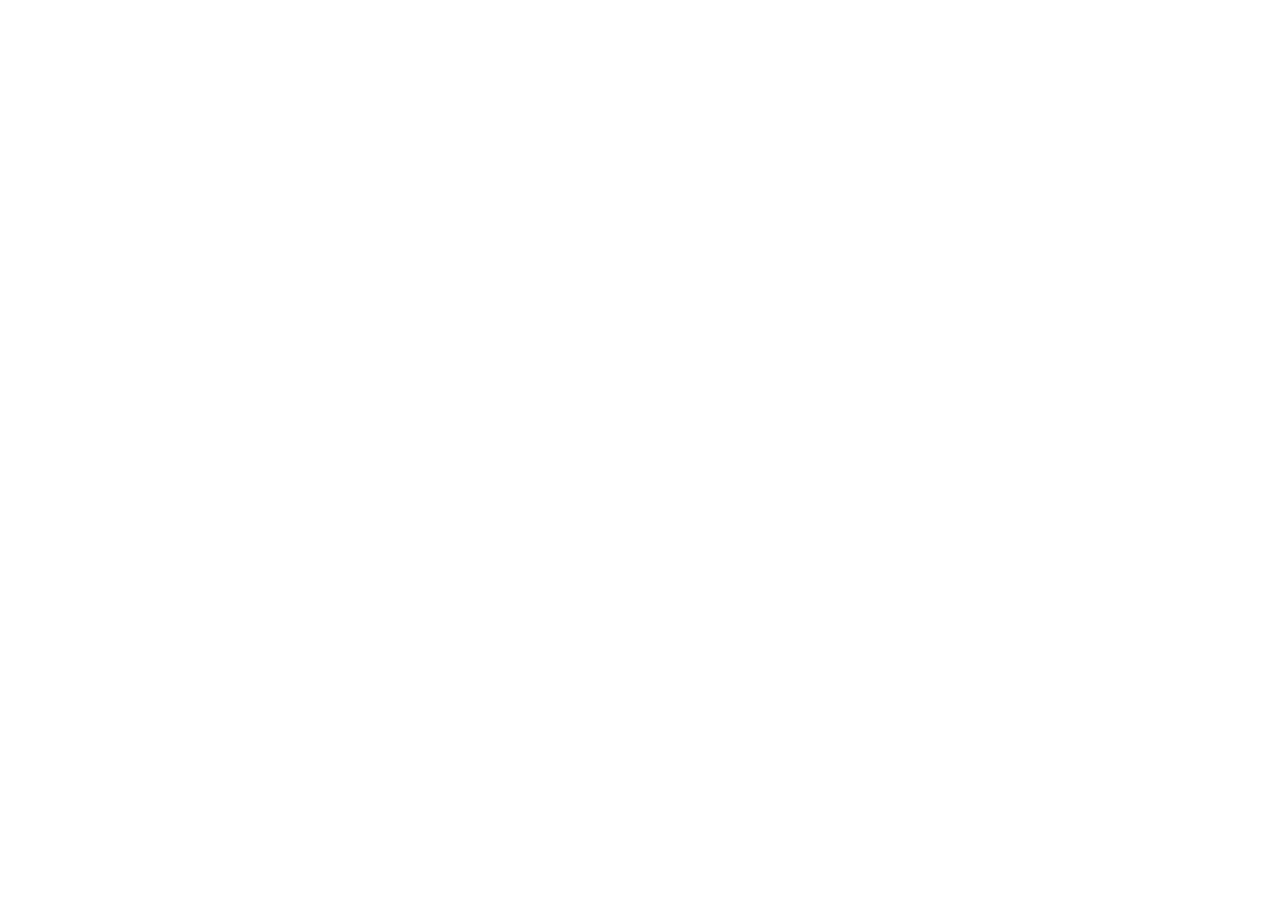
==== admin/index.html @ d80bb5b5 "Add Decap CMS for Emmy to edit page text at /admin Six page text fields (home kicker/subtitle/CTAs, " ====
<!doctype html>
<html lang="en">
<head>
  <meta charset="utf-8" />
  <meta name="viewport" content="width=device-width, initial-scale=1.0" />
  <title>emmy CMS</title>
</head>
<body>
  <script src="https://unpkg.com/decap-cms@^3.0.0/dist/decap-cms.js"></script>
</body>
</html>
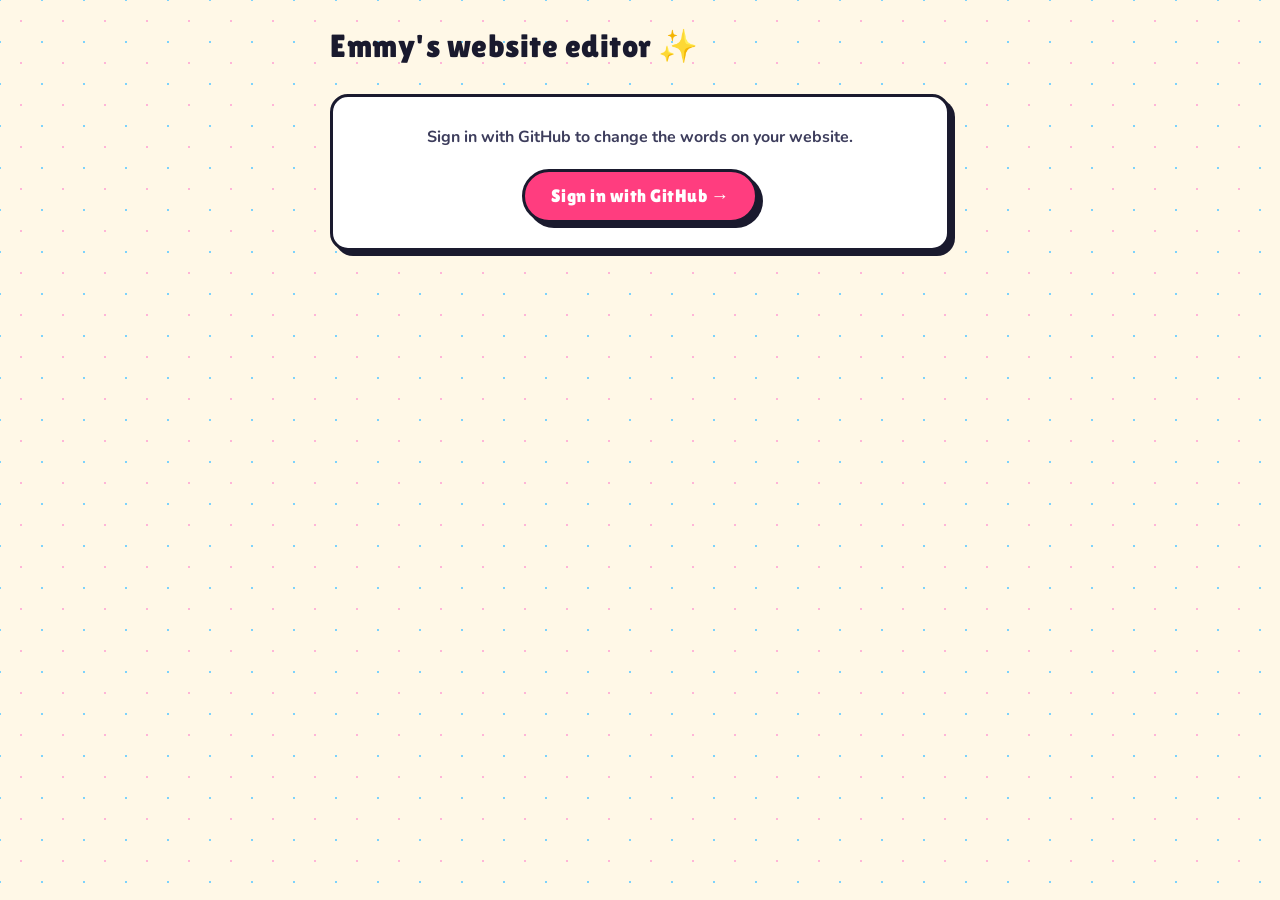
==== commit 24b16f4a: "Replace Decap with a custom phone-friendly editor at /admin Decap's dashboard is unusable on a phone" ====
--- a/admin/index.html
+++ b/admin/index.html
@@ -1,11 +1,279 @@
 <!doctype html>
 <html lang="en">
 <head>
-  <meta charset="utf-8" />
-  <meta name="viewport" content="width=device-width, initial-scale=1.0" />
-  <title>emmy CMS</title>
+<meta charset="utf-8" />
+<meta name="viewport" content="width=device-width, initial-scale=1, viewport-fit=cover" />
+<title>Edit my website ✨</title>
+<link rel="preconnect" href="https://fonts.googleapis.com">
+<link rel="preconnect" href="https://fonts.gstatic.com" crossorigin>
+<link rel="stylesheet" href="https://fonts.googleapis.com/css2?family=Lilita+One&family=Nunito:wght@400;600;700;800&display=swap">
+<style>
+  :root{
+    --ink:#1a1a2e; --ink-soft:#3d3d5c; --paper:#FFF8E7;
+    --pink:#FF3D7F; --pink-soft:#FFB5D8; --yellow:#FFD23F; --yellow-soft:#FFF1A5;
+    --mint:#B4E4B4; --sky:#7DD3FC; --lav:#C084FC; --lav-soft:#E7C6FF;
+    --radius:18px; --pop:5px 5px 0 var(--ink);
+  }
+  *{box-sizing:border-box}
+  html,body{margin:0;padding:0}
+  body{
+    font-family:'Nunito',system-ui,sans-serif; color:var(--ink);
+    background:var(--paper);
+    background-image:radial-gradient(var(--pink-soft) 1.5px, transparent 1.5px),
+                     radial-gradient(var(--sky) 1.5px, transparent 1.5px);
+    background-size:42px 42px; background-position:0 0,21px 21px;
+    min-height:100vh; padding:max(16px,env(safe-area-inset-top)) 16px 48px;
+    -webkit-text-size-adjust:100%;
+  }
+  .wrap{max-width:620px; margin:0 auto}
+  h1{font-family:'Lilita One',cursive; font-weight:400; font-size:2rem; line-height:1.05;
+     margin:.4em 0 .1em; letter-spacing:.5px}
+  .sub{color:var(--ink-soft); font-weight:700; margin:0 0 1.4rem}
+  .hidden{display:none !important}
+
+  /* ---- sign-in card ---- */
+  .signin{background:#fff; border:3px solid var(--ink); border-radius:var(--radius);
+          box-shadow:var(--pop); padding:1.6rem; text-align:center; margin-top:2rem}
+  .signin p{color:var(--ink-soft); font-weight:700; margin:.2rem 0 1.3rem}
+
+  /* ---- buttons ---- */
+  .btn{font-family:'Lilita One',cursive; font-weight:400; font-size:1.15rem; letter-spacing:.5px;
+       border:3px solid var(--ink); border-radius:999px; padding:.7em 1.4em; cursor:pointer;
+       box-shadow:var(--pop); background:var(--yellow); color:var(--ink); display:inline-block;
+       text-decoration:none; transition:transform .08s, box-shadow .08s; -webkit-tap-highlight-color:transparent}
+  .btn:active{transform:translate(3px,3px); box-shadow:2px 2px 0 var(--ink)}
+  .btn-pink{background:var(--pink); color:#fff}
+  .btn[disabled]{opacity:.55; cursor:default; transform:none; box-shadow:var(--pop)}
+
+  /* ---- fields ---- */
+  .field{background:#fff; border:3px solid var(--ink); border-radius:var(--radius);
+         box-shadow:var(--pop); padding:1rem 1.1rem 1.15rem; margin-bottom:1.1rem}
+  .field label{display:block; font-family:'Lilita One',cursive; font-weight:400;
+               font-size:1.15rem; letter-spacing:.4px; margin-bottom:.15rem}
+  .field .help{color:var(--ink-soft); font-weight:700; font-size:.92rem; margin:0 0 .7rem}
+  .field input, .field textarea{
+    width:100%; font-family:'Nunito',sans-serif; font-size:1.1rem; font-weight:700; color:var(--ink);
+    border:2.5px solid var(--ink); border-radius:12px; padding:.65em .7em; background:var(--paper);
+    resize:vertical}
+  .field input:focus, .field textarea:focus{outline:none; border-color:var(--pink);
+    box-shadow:0 0 0 3px var(--pink-soft)}
+  .field textarea{min-height:5.5em; line-height:1.4}
+
+  /* ---- sticky save bar ---- */
+  .bar{position:sticky; bottom:0; margin:1.4rem -16px -48px; padding:14px 16px calc(14px + env(safe-area-inset-bottom));
+       background:rgba(255,248,231,0.92); backdrop-filter:blur(6px);
+       border-top:3px solid var(--ink); display:flex; align-items:center; gap:12px}
+  .bar .btn{flex:1; text-align:center}
+  .topbar{display:flex; justify-content:space-between; align-items:center; gap:10px}
+  .signout{font-weight:800; color:var(--ink-soft); background:none; border:none; cursor:pointer;
+           text-decoration:underline; font-size:.95rem}
+
+  /* ---- status toast ---- */
+  .status{margin:0 0 1rem; padding:.8rem 1rem; border-radius:14px; font-weight:800;
+          border:3px solid var(--ink); box-shadow:var(--pop)}
+  .status.ok{background:var(--mint)}
+  .status.err{background:var(--pink-soft)}
+
+  .loading{text-align:center; color:var(--ink-soft); font-weight:800; padding:3rem 0; font-size:1.1rem}
+</style>
 </head>
 <body>
-  <script src="https://unpkg.com/decap-cms@^3.0.0/dist/decap-cms.js"></script>
+<div class="wrap">
+
+  <!-- SIGN IN -->
+  <section id="view-signin" class="hidden">
+    <h1>Emmy's website editor ✨</h1>
+    <div class="signin">
+      <p>Sign in with GitHub to change the words on your website.</p>
+      <a class="btn btn-pink" href="/api/auth">Sign in with GitHub →</a>
+    </div>
+  </section>
+
+  <!-- LOADING -->
+  <section id="view-loading">
+    <div class="loading">Loading your website… ⏳</div>
+  </section>
+
+  <!-- EDITOR -->
+  <section id="view-editor" class="hidden">
+    <div class="topbar">
+      <div>
+        <h1>Edit my website ✨</h1>
+        <p class="sub">Change the words, then tap <b>Save</b>.</p>
+      </div>
+    </div>
+    <div id="status" class="status hidden"></div>
+    <form id="form" autocomplete="off"></form>
+    <div class="bar">
+      <button type="button" class="signout" id="signout">sign out</button>
+      <button type="button" class="btn btn-pink" id="save">Save my changes 💾</button>
+    </div>
+  </section>
+
+</div>
+
+<script>
+(function(){
+  "use strict";
+
+  var REPO   = "andyfreed/emmyfreed";
+  var BRANCH = "main";
+  var PATH   = "content/site.json";
+  var TOKEN_KEY = "emmy-gh-token";
+
+  // The words Emmy can edit. "path" matches the keys in content/site.json.
+  var FIELDS = [
+    { path:"home.kicker",     label:"Welcome line",      help:"The tiny line at the very top of the home screen.", multiline:false },
+    { path:"home.subtitle",   label:"Hello paragraph",   help:"The friendly hello under your name.",               multiline:true  },
+    { path:"home.ctaPrimary", label:"Big button",        help:"The main button on the home screen.",               multiline:false },
+    { path:"home.ctaGhost",   label:"Other button",      help:"The second button on the home screen.",             multiline:false },
+    { path:"about.heading",   label:"About Me title",    help:"The heading of your About Me section.",             multiline:false },
+    { path:"footer.year",     label:"Bottom line",       help:"The little line at the very bottom of the page.",    multiline:false }
+  ];
+
+  var token = null, sha = null, content = null;
+  var $ = function(id){ return document.getElementById(id); };
+
+  function show(view){
+    ["signin","loading","editor"].forEach(function(v){
+      $("view-"+v).classList.toggle("hidden", v !== view);
+    });
+  }
+
+  function status(msg, ok){
+    var el = $("status");
+    el.textContent = msg;
+    el.className = "status " + (ok ? "ok" : "err");
+  }
+  function clearStatus(){ $("status").className = "status hidden"; }
+
+  // get/set a value by dotted path, e.g. "home.kicker"
+  function getPath(obj, path){
+    return path.split(".").reduce(function(o,k){ return o==null ? o : o[k]; }, obj);
+  }
+  function setPath(obj, path, val){
+    var ks = path.split("."), o = obj;
+    for(var i=0;i<ks.length-1;i++){ if(o[ks[i]]==null) o[ks[i]]={}; o=o[ks[i]]; }
+    o[ks[ks.length-1]] = val;
+  }
+
+  // UTF-8 safe base64 (the text has emoji like ⬇ and →)
+  function utf8ToB64(str){
+    var bytes = new TextEncoder().encode(str), bin = "";
+    bytes.forEach(function(b){ bin += String.fromCharCode(b); });
+    return btoa(bin);
+  }
+  function b64ToUtf8(b64){
+    var bin = atob(b64.replace(/\s/g,""));
+    var bytes = Uint8Array.from(bin, function(c){ return c.charCodeAt(0); });
+    return new TextDecoder().decode(bytes);
+  }
+
+  function gh(path, opts){
+    opts = opts || {};
+    opts.headers = Object.assign({
+      "Authorization": "token " + token,
+      "Accept": "application/vnd.github+json"
+    }, opts.headers || {});
+    return fetch("https://api.github.com" + path, opts);
+  }
+
+  function fieldId(f){ return "f_" + f.path.replace(/\./g,"_"); }
+
+  function buildForm(){
+    var html = FIELDS.map(function(f){
+      var id = fieldId(f);
+      var input = f.multiline
+        ? '<textarea id="'+id+'"></textarea>'
+        : '<input id="'+id+'" type="text" />';
+      return '<div class="field"><label for="'+id+'">'+f.label+'</label>'+
+             '<p class="help">'+f.help+'</p>'+input+'</div>';
+    }).join("");
+    $("form").innerHTML = html;
+  }
+
+  function fillForm(){
+    FIELDS.forEach(function(f){
+      var v = getPath(content, f.path);
+      $(fieldId(f)).value = (v == null ? "" : String(v));
+    });
+  }
+
+  function readForm(){
+    FIELDS.forEach(function(f){
+      setPath(content, f.path, $(fieldId(f)).value);
+    });
+  }
+
+  function signOut(){
+    try{ localStorage.removeItem(TOKEN_KEY); }catch(e){}
+    token = null;
+    show("signin");
+  }
+
+  async function load(){
+    show("loading");
+    try{
+      var res = await gh("/repos/"+REPO+"/contents/"+PATH+"?ref="+BRANCH+"&_="+Date.now());
+      if(res.status === 401){ signOut(); return; }
+      if(!res.ok){ throw new Error("GitHub said "+res.status); }
+      var data = await res.json();
+      sha = data.sha;
+      content = JSON.parse(b64ToUtf8(data.content));
+      buildForm();
+      fillForm();
+      clearStatus();
+      show("editor");
+    }catch(err){
+      buildForm();
+      show("editor");
+      status("Couldn't load the website text. ("+err.message+") Try refreshing.", false);
+    }
+  }
+
+  async function save(){
+    var btn = $("save");
+    readForm();
+    btn.disabled = true;
+    btn.textContent = "Saving…";
+    clearStatus();
+    try{
+      var body = {
+        message: "Emmy edited the website",
+        content: utf8ToB64(JSON.stringify(content, null, 2) + "\n"),
+        sha: sha,
+        branch: BRANCH
+      };
+      var res = await gh("/repos/"+REPO+"/contents/"+PATH, {
+        method: "PUT",
+        headers: { "Content-Type": "application/json" },
+        body: JSON.stringify(body)
+      });
+      if(res.status === 401){ signOut(); return; }
+      if(res.status === 409){
+        status("Someone else just changed the page. Refresh and try again.", false);
+        return;
+      }
+      if(!res.ok){ throw new Error("GitHub said "+res.status); }
+      var out = await res.json();
+      sha = out.content.sha; // keep the new version id so you can save again
+      status("Saved! 🎉 Your website will update in about a minute.", true);
+    }catch(err){
+      status("Hmm, saving didn't work ("+err.message+"). Try again.", false);
+    }finally{
+      btn.disabled = false;
+      btn.textContent = "Save my changes 💾";
+    }
+  }
+
+  // ---- start up ----
+  try{ token = localStorage.getItem(TOKEN_KEY); }catch(e){}
+
+  $("save").addEventListener("click", save);
+  $("signout").addEventListener("click", signOut);
+
+  if(token){ load(); } else { show("signin"); }
+})();
+</script>
 </body>
 </html>
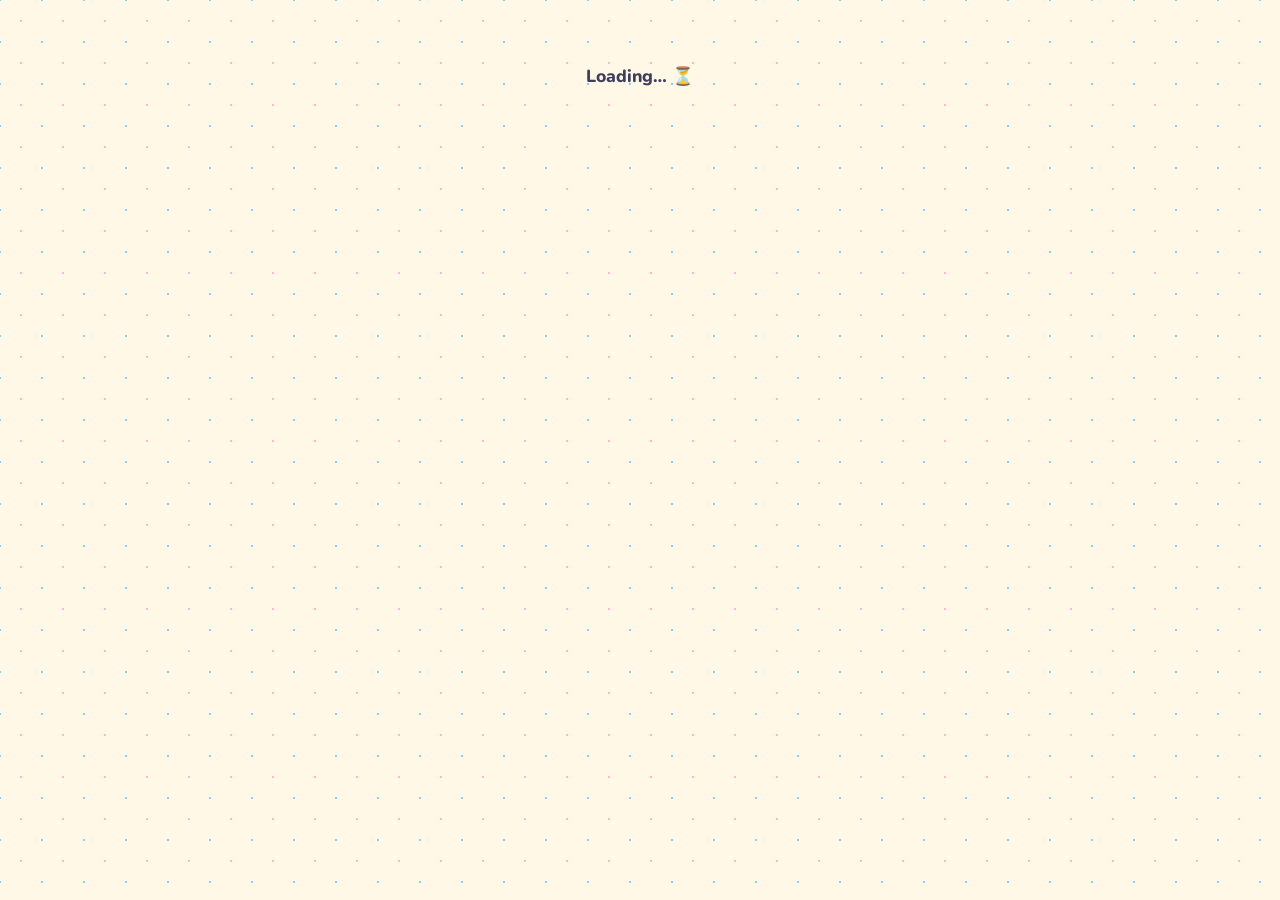
==== commit 831a5956: "Move /admin editing to Supabase, retire GitHub OAuth The editor now logs in with the same slime-game" ====
--- a/admin/index.html
+++ b/admin/index.html
@@ -31,77 +31,90 @@
   .sub{color:var(--ink-soft); font-weight:700; margin:0 0 1.4rem}
   .hidden{display:none !important}
 
-  /* ---- sign-in card ---- */
-  .signin{background:#fff; border:3px solid var(--ink); border-radius:var(--radius);
-          box-shadow:var(--pop); padding:1.6rem; text-align:center; margin-top:2rem}
-  .signin p{color:var(--ink-soft); font-weight:700; margin:.2rem 0 1.3rem}
-
-  /* ---- buttons ---- */
+  .card{background:#fff; border:3px solid var(--ink); border-radius:var(--radius);
+        box-shadow:var(--pop); padding:1.6rem; text-align:center; margin-top:2rem}
+  .card p{color:var(--ink-soft); font-weight:700; margin:.2rem 0 1.3rem}
+
   .btn{font-family:'Lilita One',cursive; font-weight:400; font-size:1.15rem; letter-spacing:.5px;
        border:3px solid var(--ink); border-radius:999px; padding:.7em 1.4em; cursor:pointer;
        box-shadow:var(--pop); background:var(--yellow); color:var(--ink); display:inline-block;
        text-decoration:none; transition:transform .08s, box-shadow .08s; -webkit-tap-highlight-color:transparent}
   .btn:active{transform:translate(3px,3px); box-shadow:2px 2px 0 var(--ink)}
   .btn-pink{background:var(--pink); color:#fff}
-  .btn[disabled]{opacity:.55; cursor:default; transform:none; box-shadow:var(--pop)}
-
-  /* ---- fields ---- */
+  .btn[disabled]{opacity:.55; cursor:default}
+
+  /* login form */
+  .login-form{display:flex; flex-direction:column; gap:14px; text-align:left; margin-top:.5rem}
+  .login-form label{font-family:'Lilita One',cursive; font-size:1.05rem; letter-spacing:.3px;
+                    display:flex; flex-direction:column; gap:6px}
+  .login-form input{font-family:'Nunito',sans-serif; font-size:1.1rem; font-weight:700; color:var(--ink);
+                    border:2.5px solid var(--ink); border-radius:12px; padding:.65em .7em; background:var(--paper)}
+  .login-form input:focus{outline:none; border-color:var(--pink); box-shadow:0 0 0 3px var(--pink-soft)}
+  #login-code{letter-spacing:8px; text-align:center; font-size:1.4rem}
+
+  /* editor fields */
   .field{background:#fff; border:3px solid var(--ink); border-radius:var(--radius);
          box-shadow:var(--pop); padding:1rem 1.1rem 1.15rem; margin-bottom:1.1rem}
-  .field label{display:block; font-family:'Lilita One',cursive; font-weight:400;
-               font-size:1.15rem; letter-spacing:.4px; margin-bottom:.15rem}
+  .field label{display:block; font-family:'Lilita One',cursive; font-size:1.15rem; letter-spacing:.4px; margin-bottom:.15rem}
   .field .help{color:var(--ink-soft); font-weight:700; font-size:.92rem; margin:0 0 .7rem}
-  .field input, .field textarea{
-    width:100%; font-family:'Nunito',sans-serif; font-size:1.1rem; font-weight:700; color:var(--ink);
-    border:2.5px solid var(--ink); border-radius:12px; padding:.65em .7em; background:var(--paper);
-    resize:vertical}
-  .field input:focus, .field textarea:focus{outline:none; border-color:var(--pink);
-    box-shadow:0 0 0 3px var(--pink-soft)}
+  .field input, .field textarea{width:100%; font-family:'Nunito',sans-serif; font-size:1.1rem; font-weight:700;
+    color:var(--ink); border:2.5px solid var(--ink); border-radius:12px; padding:.65em .7em; background:var(--paper); resize:vertical}
+  .field input:focus, .field textarea:focus{outline:none; border-color:var(--pink); box-shadow:0 0 0 3px var(--pink-soft)}
   .field textarea{min-height:5.5em; line-height:1.4}
 
-  /* ---- sticky save bar ---- */
   .bar{position:sticky; bottom:0; margin:1.4rem -16px -48px; padding:14px 16px calc(14px + env(safe-area-inset-bottom));
-       background:rgba(255,248,231,0.92); backdrop-filter:blur(6px);
-       border-top:3px solid var(--ink); display:flex; align-items:center; gap:12px}
+       background:rgba(255,248,231,0.92); backdrop-filter:blur(6px); border-top:3px solid var(--ink);
+       display:flex; align-items:center; gap:12px}
   .bar .btn{flex:1; text-align:center}
-  .topbar{display:flex; justify-content:space-between; align-items:center; gap:10px}
   .signout{font-weight:800; color:var(--ink-soft); background:none; border:none; cursor:pointer;
            text-decoration:underline; font-size:.95rem}
 
-  /* ---- status toast ---- */
-  .status{margin:0 0 1rem; padding:.8rem 1rem; border-radius:14px; font-weight:800;
-          border:3px solid var(--ink); box-shadow:var(--pop)}
+  .status{margin:0 0 1rem; padding:.8rem 1rem; border-radius:14px; font-weight:800; border:3px solid var(--ink); box-shadow:var(--pop)}
   .status.ok{background:var(--mint)}
   .status.err{background:var(--pink-soft)}
-
   .loading{text-align:center; color:var(--ink-soft); font-weight:800; padding:3rem 0; font-size:1.1rem}
 </style>
 </head>
 <body>
 <div class="wrap">
 
-  <!-- SIGN IN -->
-  <section id="view-signin" class="hidden">
+  <!-- LOGIN -->
+  <section id="view-login" class="hidden">
     <h1>Emmy's website editor ✨</h1>
-    <div class="signin">
-      <p>Sign in with GitHub to change the words on your website.</p>
-      <a class="btn btn-pink" href="/api/auth">Sign in with GitHub →</a>
+    <div class="card">
+      <p>Log in with your slime-game name &amp; code to edit the website.</p>
+      <form id="login-form" class="login-form" autocomplete="off">
+        <label>your name
+          <input id="login-username" type="text" maxlength="20" autocapitalize="off"
+                 autocorrect="off" spellcheck="false" placeholder="your name" />
+        </label>
+        <label>secret 4-number code
+          <input id="login-code" type="text" inputmode="numeric" pattern="\d*" maxlength="4" placeholder="••••" />
+        </label>
+        <p id="login-error" class="status err hidden"></p>
+        <button type="submit" class="btn btn-pink" id="login-btn">Log in →</button>
+      </form>
     </div>
   </section>
 
   <!-- LOADING -->
   <section id="view-loading">
-    <div class="loading">Loading your website… ⏳</div>
+    <div class="loading">Loading… ⏳</div>
+  </section>
+
+  <!-- NOT ALLOWED -->
+  <section id="view-denied" class="hidden">
+    <h1>Hi! 👋</h1>
+    <div class="card">
+      <p>This editor is just for the website owner. You're logged in, but you can't edit the site.</p>
+      <button type="button" class="btn" id="denied-signout">Sign out</button>
+    </div>
   </section>
 
   <!-- EDITOR -->
   <section id="view-editor" class="hidden">
-    <div class="topbar">
-      <div>
-        <h1>Edit my website ✨</h1>
-        <p class="sub">Change the words, then tap <b>Save</b>.</p>
-      </div>
-    </div>
+    <h1>Edit my website ✨</h1>
+    <p class="sub">Change the words, then tap <b>Save</b>.</p>
     <div id="status" class="status hidden"></div>
     <form id="form" autocomplete="off"></form>
     <div class="bar">
@@ -112,168 +125,126 @@
 
 </div>
 
-<script>
-(function(){
-  "use strict";
-
-  var REPO   = "andyfreed/emmyfreed";
-  var BRANCH = "main";
-  var PATH   = "content/site.json";
-  var TOKEN_KEY = "emmy-gh-token";
-
-  // The words Emmy can edit. "path" matches the keys in content/site.json.
-  var FIELDS = [
-    { path:"home.kicker",     label:"Welcome line",      help:"The tiny line at the very top of the home screen.", multiline:false },
-    { path:"home.subtitle",   label:"Hello paragraph",   help:"The friendly hello under your name.",               multiline:true  },
-    { path:"home.ctaPrimary", label:"Big button",        help:"The main button on the home screen.",               multiline:false },
-    { path:"home.ctaGhost",   label:"Other button",      help:"The second button on the home screen.",             multiline:false },
-    { path:"about.heading",   label:"About Me title",    help:"The heading of your About Me section.",             multiline:false },
-    { path:"footer.year",     label:"Bottom line",       help:"The little line at the very bottom of the page.",    multiline:false }
-  ];
-
-  var token = null, sha = null, content = null;
-  var $ = function(id){ return document.getElementById(id); };
-
-  function show(view){
-    ["signin","loading","editor"].forEach(function(v){
-      $("view-"+v).classList.toggle("hidden", v !== view);
-    });
-  }
-
-  function status(msg, ok){
-    var el = $("status");
-    el.textContent = msg;
-    el.className = "status " + (ok ? "ok" : "err");
-  }
-  function clearStatus(){ $("status").className = "status hidden"; }
-
-  // get/set a value by dotted path, e.g. "home.kicker"
-  function getPath(obj, path){
-    return path.split(".").reduce(function(o,k){ return o==null ? o : o[k]; }, obj);
-  }
-  function setPath(obj, path, val){
-    var ks = path.split("."), o = obj;
-    for(var i=0;i<ks.length-1;i++){ if(o[ks[i]]==null) o[ks[i]]={}; o=o[ks[i]]; }
-    o[ks[ks.length-1]] = val;
-  }
-
-  // UTF-8 safe base64 (the text has emoji like ⬇ and →)
-  function utf8ToB64(str){
-    var bytes = new TextEncoder().encode(str), bin = "";
-    bytes.forEach(function(b){ bin += String.fromCharCode(b); });
-    return btoa(bin);
-  }
-  function b64ToUtf8(b64){
-    var bin = atob(b64.replace(/\s/g,""));
-    var bytes = Uint8Array.from(bin, function(c){ return c.charCodeAt(0); });
-    return new TextDecoder().decode(bytes);
-  }
-
-  function gh(path, opts){
-    opts = opts || {};
-    opts.headers = Object.assign({
-      "Authorization": "token " + token,
-      "Accept": "application/vnd.github+json"
-    }, opts.headers || {});
-    return fetch("https://api.github.com" + path, opts);
-  }
-
-  function fieldId(f){ return "f_" + f.path.replace(/\./g,"_"); }
-
-  function buildForm(){
-    var html = FIELDS.map(function(f){
-      var id = fieldId(f);
-      var input = f.multiline
-        ? '<textarea id="'+id+'"></textarea>'
-        : '<input id="'+id+'" type="text" />';
-      return '<div class="field"><label for="'+id+'">'+f.label+'</label>'+
-             '<p class="help">'+f.help+'</p>'+input+'</div>';
-    }).join("");
-    $("form").innerHTML = html;
-  }
-
-  function fillForm(){
-    FIELDS.forEach(function(f){
-      var v = getPath(content, f.path);
-      $(fieldId(f)).value = (v == null ? "" : String(v));
-    });
-  }
-
-  function readForm(){
-    FIELDS.forEach(function(f){
-      setPath(content, f.path, $(fieldId(f)).value);
-    });
-  }
-
-  function signOut(){
-    try{ localStorage.removeItem(TOKEN_KEY); }catch(e){}
-    token = null;
-    show("signin");
-  }
-
-  async function load(){
-    show("loading");
-    try{
-      var res = await gh("/repos/"+REPO+"/contents/"+PATH+"?ref="+BRANCH+"&_="+Date.now());
-      if(res.status === 401){ signOut(); return; }
-      if(!res.ok){ throw new Error("GitHub said "+res.status); }
-      var data = await res.json();
-      sha = data.sha;
-      content = JSON.parse(b64ToUtf8(data.content));
-      buildForm();
-      fillForm();
-      clearStatus();
-      show("editor");
-    }catch(err){
-      buildForm();
-      show("editor");
-      status("Couldn't load the website text. ("+err.message+") Try refreshing.", false);
-    }
-  }
-
-  async function save(){
-    var btn = $("save");
-    readForm();
-    btn.disabled = true;
-    btn.textContent = "Saving…";
-    clearStatus();
-    try{
-      var body = {
-        message: "Emmy edited the website",
-        content: utf8ToB64(JSON.stringify(content, null, 2) + "\n"),
-        sha: sha,
-        branch: BRANCH
-      };
-      var res = await gh("/repos/"+REPO+"/contents/"+PATH, {
-        method: "PUT",
-        headers: { "Content-Type": "application/json" },
-        body: JSON.stringify(body)
-      });
-      if(res.status === 401){ signOut(); return; }
-      if(res.status === 409){
-        status("Someone else just changed the page. Refresh and try again.", false);
-        return;
-      }
-      if(!res.ok){ throw new Error("GitHub said "+res.status); }
-      var out = await res.json();
-      sha = out.content.sha; // keep the new version id so you can save again
-      status("Saved! 🎉 Your website will update in about a minute.", true);
-    }catch(err){
-      status("Hmm, saving didn't work ("+err.message+"). Try again.", false);
-    }finally{
-      btn.disabled = false;
-      btn.textContent = "Save my changes 💾";
-    }
-  }
-
-  // ---- start up ----
-  try{ token = localStorage.getItem(TOKEN_KEY); }catch(e){}
-
-  $("save").addEventListener("click", save);
-  $("signout").addEventListener("click", signOut);
-
-  if(token){ load(); } else { show("signin"); }
-})();
+<script type="module">
+import { createClient } from 'https://esm.sh/@supabase/supabase-js@2';
+
+const SUPABASE_URL = 'https://xikissitwexetetaurnm.supabase.co';
+const SUPABASE_ANON_KEY =
+  'eyJhbGciOiJIUzI1NiIsInR5cCI6IkpXVCJ9.eyJpc3MiOiJzdXBhYmFzZSIsInJlZiI6Inhpa2lzc2l0d2V4ZXRldGF1cm5tIiwicm9sZSI6ImFub24iLCJpYXQiOjE3NzExMjE3MDksImV4cCI6MjA4NjY5NzcwOX0.RaoUV5pYIYZjQRHiFIOQd_8jaM3oAgzqtJkNgRlFczY';
+const sb = createClient(SUPABASE_URL, SUPABASE_ANON_KEY);
+
+// Same login scheme as the slime game (keep in sync — see app.js / slime-maker).
+const EMAIL_DOMAIN = '@slimemaker.game';
+const normalizeUsername = (raw) =>
+  raw.trim().toLowerCase().replace(/\s+/g, '_').replace(/[^a-z0-9_]/g, '');
+const buildKidPassword = (code) => `slime-kid-${code}-play`;
+
+const $ = (id) => document.getElementById(id);
+
+const FIELDS = [
+  { path:'home.kicker',     label:'Welcome line',    help:'The tiny line at the very top of the home screen.', multiline:false },
+  { path:'home.subtitle',   label:'Hello paragraph', help:'The friendly hello under your name.',               multiline:true  },
+  { path:'home.ctaPrimary', label:'Big button',      help:'The main button on the home screen.',               multiline:false },
+  { path:'home.ctaGhost',   label:'Other button',    help:'The second button on the home screen.',             multiline:false },
+  { path:'about.heading',   label:'About Me title',  help:'The heading of your About Me section.',             multiline:false },
+  { path:'footer.year',     label:'Bottom line',     help:'The little line at the very bottom of the page.',    multiline:false },
+];
+
+let content = null;
+
+function show(view){
+  ['login','loading','denied','editor'].forEach((v) =>
+    $('view-' + v).classList.toggle('hidden', v !== view)
+  );
+}
+function status(msg, ok){
+  const el = $('status'); el.textContent = msg; el.className = 'status ' + (ok ? 'ok' : 'err');
+}
+function clearStatus(){ $('status').className = 'status hidden'; }
+
+function getPath(obj, path){ return path.split('.').reduce((o,k)=> o==null?o:o[k], obj); }
+function setPath(obj, path, val){
+  const ks = path.split('.'); let o = obj;
+  for(let i=0;i<ks.length-1;i++){ if(o[ks[i]]==null) o[ks[i]]={}; o=o[ks[i]]; }
+  o[ks[ks.length-1]] = val;
+}
+const fieldId = (f) => 'f_' + f.path.replace(/\./g,'_');
+
+function buildForm(){
+  $('form').innerHTML = FIELDS.map((f) => {
+    const id = fieldId(f);
+    const input = f.multiline ? `<textarea id="${id}"></textarea>` : `<input id="${id}" type="text" />`;
+    return `<div class="field"><label for="${id}">${f.label}</label><p class="help">${f.help}</p>${input}</div>`;
+  }).join('');
+}
+function fillForm(){
+  FIELDS.forEach((f) => { const v = getPath(content, f.path); $(fieldId(f)).value = (v==null ? '' : String(v)); });
+}
+function readForm(){ FIELDS.forEach((f) => setPath(content, f.path, $(fieldId(f)).value)); }
+
+async function logIn(rawName, code){
+  const username = normalizeUsername(rawName);
+  if (username.length < 2) throw new Error('Name must be at least 2 letters.');
+  if (!/^\d{4}$/.test(code)) throw new Error('Code must be exactly 4 numbers.');
+  const email = username + EMAIL_DOMAIN;
+  const password = buildKidPassword(code);
+  const { error } = await sb.auth.signInWithPassword({ email, password });
+  if (error) throw new Error('Wrong name or code.');
+}
+
+async function loadEditor(){
+  show('loading');
+  const { data: sess } = await sb.auth.getSession();
+  if (!sess.session){ show('login'); return; }
+
+  const { data: prof } = await sb.from('profiles')
+    .select('is_admin').eq('id', sess.session.user.id).maybeSingle();
+  if (!prof || !prof.is_admin){ show('denied'); return; }
+
+  const { data: row, error } = await sb.from('site_content').select('data').eq('id','main').maybeSingle();
+  if (error){ show('editor'); buildForm(); status('Could not load the text ('+error.message+').', false); return; }
+  content = (row && row.data) ? row.data : {};
+  buildForm(); fillForm(); clearStatus(); show('editor');
+}
+
+async function save(){
+  const btn = $('save');
+  readForm();
+  btn.disabled = true; const orig = btn.textContent; btn.textContent = 'Saving…'; clearStatus();
+  try {
+    const { error } = await sb.from('site_content')
+      .update({ data: content, updated_at: new Date().toISOString() })
+      .eq('id','main');
+    if (error) throw error;
+    status('Saved! 🎉 Your website updates right away — refresh it to see.', true);
+  } catch (err) {
+    status("Hmm, saving didn't work (" + (err.message||err) + ').', false);
+  } finally {
+    btn.disabled = false; btn.textContent = orig;
+  }
+}
+
+async function signOut(){ await sb.auth.signOut(); show('login'); }
+
+// wire up
+$('login-form').addEventListener('submit', async (e) => {
+  e.preventDefault();
+  const err = $('login-error'); err.className = 'status err hidden';
+  const btn = $('login-btn'); btn.disabled = true; const orig = btn.textContent; btn.textContent = 'one sec…';
+  try {
+    await logIn($('login-username').value, $('login-code').value);
+    await loadEditor();
+  } catch (e2) {
+    err.textContent = e2.message || 'Login failed.'; err.className = 'status err';
+  } finally {
+    btn.disabled = false; btn.textContent = orig;
+  }
+});
+$('save').addEventListener('click', save);
+$('signout').addEventListener('click', signOut);
+$('denied-signout').addEventListener('click', signOut);
+
+loadEditor();
 </script>
 </body>
 </html>
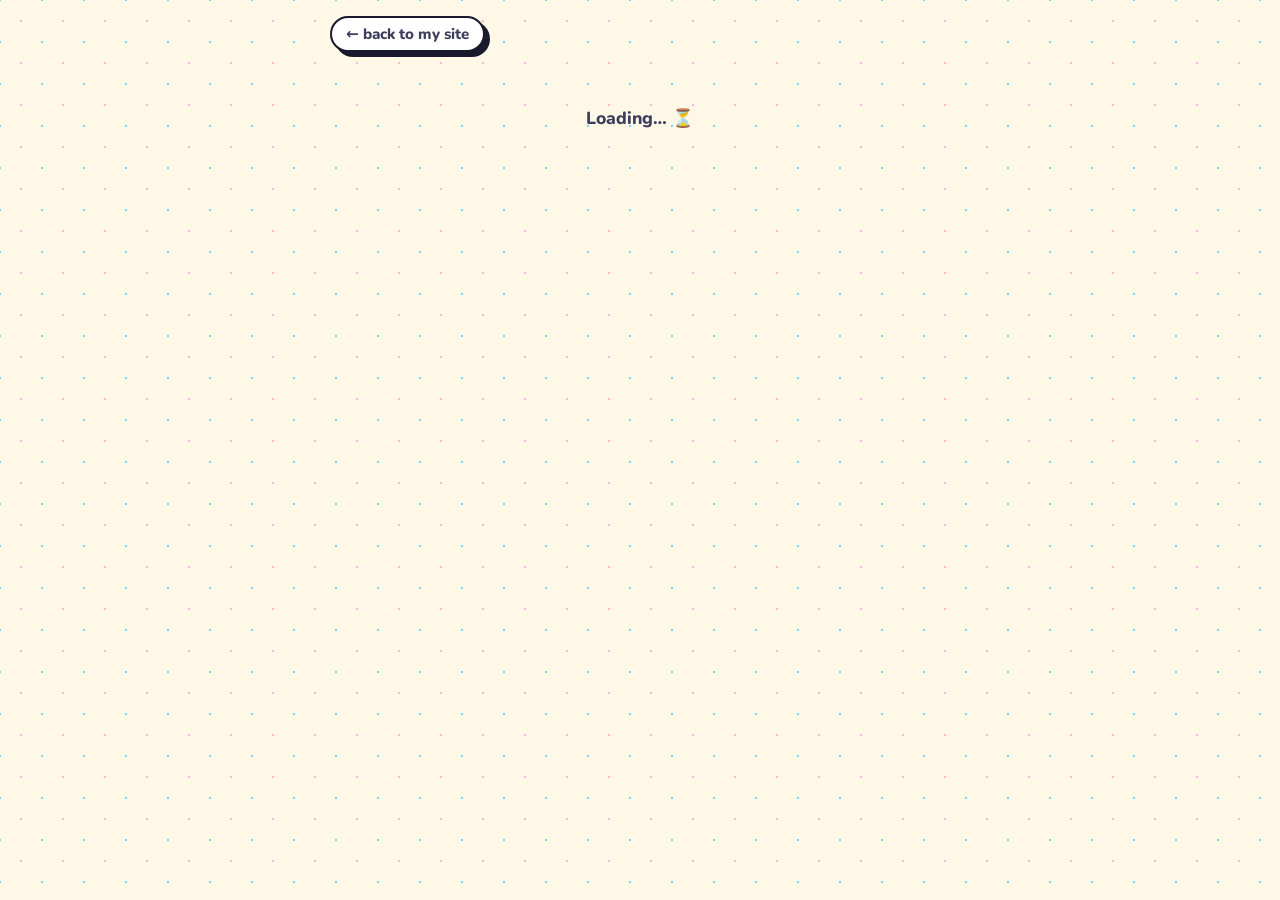
==== commit df5ed04c: "Add 'back to my site' link to the /admin editor Co-Authored-By: Claude Opus 4.7 (1M context) <norepl" ====
--- a/admin/index.html
+++ b/admin/index.html
@@ -73,10 +73,17 @@
   .status.ok{background:var(--mint)}
   .status.err{background:var(--pink-soft)}
   .loading{text-align:center; color:var(--ink-soft); font-weight:800; padding:3rem 0; font-size:1.1rem}
+
+  .back-link{display:inline-block; margin-bottom:.4rem; font-weight:800; font-size:.95rem;
+    color:var(--ink-soft); text-decoration:none; padding:6px 14px; border:2.5px solid var(--ink);
+    border-radius:999px; background:#fff; box-shadow:var(--pop); transition:transform .08s, box-shadow .08s}
+  .back-link:active{transform:translate(2px,2px); box-shadow:2px 2px 0 var(--ink)}
 </style>
 </head>
 <body>
 <div class="wrap">
+
+  <a class="back-link" href="/">← back to my site</a>
 
   <!-- LOGIN -->
   <section id="view-login" class="hidden">
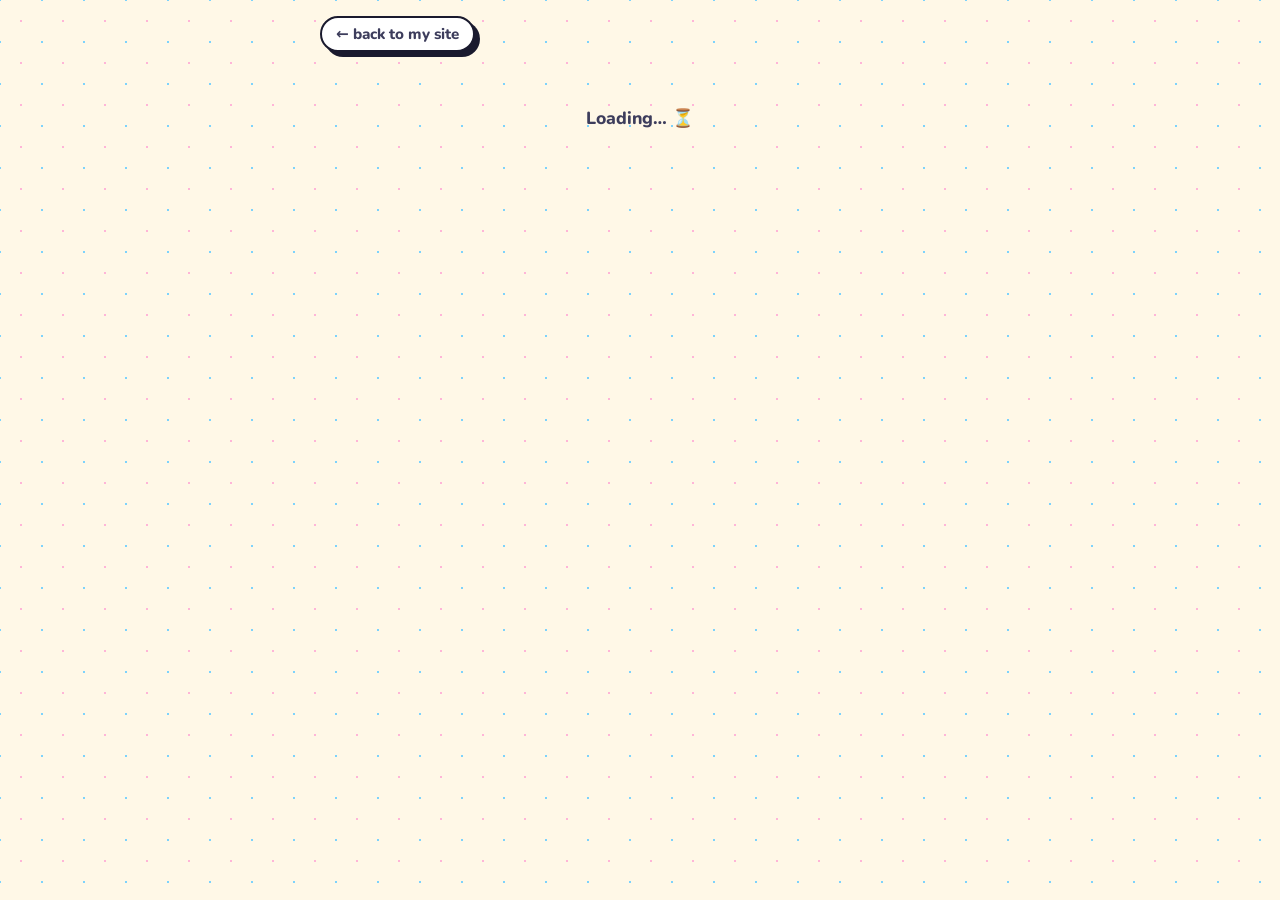
==== commit 285c1456: "Make the whole page editable + add photo uploads Expand the editor to cover every section: section t" ====
--- a/admin/index.html
+++ b/admin/index.html
@@ -17,22 +17,18 @@
   *{box-sizing:border-box}
   html,body{margin:0;padding:0}
   body{
-    font-family:'Nunito',system-ui,sans-serif; color:var(--ink);
-    background:var(--paper);
+    font-family:'Nunito',system-ui,sans-serif; color:var(--ink); background:var(--paper);
     background-image:radial-gradient(var(--pink-soft) 1.5px, transparent 1.5px),
                      radial-gradient(var(--sky) 1.5px, transparent 1.5px);
     background-size:42px 42px; background-position:0 0,21px 21px;
-    min-height:100vh; padding:max(16px,env(safe-area-inset-top)) 16px 48px;
-    -webkit-text-size-adjust:100%;
+    min-height:100vh; padding:max(16px,env(safe-area-inset-top)) 16px 48px; -webkit-text-size-adjust:100%;
   }
-  .wrap{max-width:620px; margin:0 auto}
-  h1{font-family:'Lilita One',cursive; font-weight:400; font-size:2rem; line-height:1.05;
-     margin:.4em 0 .1em; letter-spacing:.5px}
+  .wrap{max-width:640px; margin:0 auto}
+  h1{font-family:'Lilita One',cursive; font-weight:400; font-size:2rem; line-height:1.05; margin:.4em 0 .1em; letter-spacing:.5px}
   .sub{color:var(--ink-soft); font-weight:700; margin:0 0 1.4rem}
   .hidden{display:none !important}
 
-  .card{background:#fff; border:3px solid var(--ink); border-radius:var(--radius);
-        box-shadow:var(--pop); padding:1.6rem; text-align:center; margin-top:2rem}
+  .card{background:#fff; border:3px solid var(--ink); border-radius:var(--radius); box-shadow:var(--pop); padding:1.6rem; text-align:center; margin-top:2rem}
   .card p{color:var(--ink-soft); font-weight:700; margin:.2rem 0 1.3rem}
 
   .btn{font-family:'Lilita One',cursive; font-weight:400; font-size:1.15rem; letter-spacing:.5px;
@@ -43,41 +39,64 @@
   .btn-pink{background:var(--pink); color:#fff}
   .btn[disabled]{opacity:.55; cursor:default}
 
-  /* login form */
+  .back-link{display:inline-block; margin-bottom:.4rem; font-weight:800; font-size:.95rem; color:var(--ink-soft);
+    text-decoration:none; padding:6px 14px; border:2.5px solid var(--ink); border-radius:999px; background:#fff;
+    box-shadow:var(--pop); transition:transform .08s, box-shadow .08s}
+  .back-link:active{transform:translate(2px,2px); box-shadow:2px 2px 0 var(--ink)}
+
   .login-form{display:flex; flex-direction:column; gap:14px; text-align:left; margin-top:.5rem}
-  .login-form label{font-family:'Lilita One',cursive; font-size:1.05rem; letter-spacing:.3px;
-                    display:flex; flex-direction:column; gap:6px}
+  .login-form label{font-family:'Lilita One',cursive; font-size:1.05rem; letter-spacing:.3px; display:flex; flex-direction:column; gap:6px}
   .login-form input{font-family:'Nunito',sans-serif; font-size:1.1rem; font-weight:700; color:var(--ink);
                     border:2.5px solid var(--ink); border-radius:12px; padding:.65em .7em; background:var(--paper)}
   .login-form input:focus{outline:none; border-color:var(--pink); box-shadow:0 0 0 3px var(--pink-soft)}
   #login-code{letter-spacing:8px; text-align:center; font-size:1.4rem}
 
-  /* editor fields */
-  .field{background:#fff; border:3px solid var(--ink); border-radius:var(--radius);
-         box-shadow:var(--pop); padding:1rem 1.1rem 1.15rem; margin-bottom:1.1rem}
-  .field label{display:block; font-family:'Lilita One',cursive; font-size:1.15rem; letter-spacing:.4px; margin-bottom:.15rem}
-  .field .help{color:var(--ink-soft); font-weight:700; font-size:.92rem; margin:0 0 .7rem}
-  .field input, .field textarea{width:100%; font-family:'Nunito',sans-serif; font-size:1.1rem; font-weight:700;
-    color:var(--ink); border:2.5px solid var(--ink); border-radius:12px; padding:.65em .7em; background:var(--paper); resize:vertical}
+  /* collapsible sections */
+  details.section{background:#fff; border:3px solid var(--ink); border-radius:var(--radius); box-shadow:var(--pop); margin-bottom:1.1rem; overflow:hidden}
+  details.section > summary{font-family:'Lilita One',cursive; font-size:1.25rem; letter-spacing:.4px; padding:.85em 1em; cursor:pointer; list-style:none; background:var(--yellow-soft); display:flex; justify-content:space-between; align-items:center}
+  details.section > summary::-webkit-details-marker{display:none}
+  details.section > summary::after{content:'▸'; transition:transform .15s}
+  details.section[open] > summary::after{transform:rotate(90deg)}
+  .section-body{padding:1rem 1.1rem 1.15rem}
+
+  .field{margin-bottom:1.1rem}
+  .field:last-child{margin-bottom:0}
+  .field > label{display:block; font-family:'Lilita One',cursive; font-size:1.02rem; letter-spacing:.3px; margin-bottom:.4rem}
+  .field input[type=text], .field textarea{width:100%; font-family:'Nunito',sans-serif; font-size:1.05rem; font-weight:700;
+    color:var(--ink); border:2.5px solid var(--ink); border-radius:12px; padding:.6em .7em; background:var(--paper); resize:vertical}
   .field input:focus, .field textarea:focus{outline:none; border-color:var(--pink); box-shadow:0 0 0 3px var(--pink-soft)}
-  .field textarea{min-height:5.5em; line-height:1.4}
+  .field textarea{min-height:5em; line-height:1.4}
+
+  /* favorite compact row */
+  .fav-row{display:grid; grid-template-columns:56px 1fr 1fr; gap:8px; align-items:end}
+  .fav-row .mini{display:flex; flex-direction:column; gap:4px}
+  .fav-row .mini span{font-weight:800; font-size:.78rem; color:var(--ink-soft)}
+  .fav-row input{text-align:center}
+  .fav-row .emoji input{font-size:1.3rem}
+
+  /* image picker */
+  .img-field{display:flex; gap:12px; align-items:center}
+  .img-preview{width:84px; height:84px; flex:none; border:2.5px solid var(--ink); border-radius:12px; overflow:hidden;
+    background:var(--lav-soft); display:flex; align-items:center; justify-content:center; font-size:.7rem; color:var(--ink-soft); text-align:center; font-weight:800}
+  .img-preview img{width:100%; height:100%; object-fit:cover; display:block}
+  .img-actions{display:flex; flex-direction:column; gap:6px; align-items:flex-start}
+  .btn-mini{font-family:'Nunito',sans-serif; font-weight:800; font-size:.9rem; border:2.5px solid var(--ink); border-radius:999px;
+    padding:6px 14px; background:#fff; cursor:pointer; box-shadow:3px 3px 0 var(--ink)}
+  .btn-mini:active{transform:translate(2px,2px); box-shadow:1px 1px 0 var(--ink)}
+  .img-remove{background:none; border:none; color:var(--ink-soft); font-weight:800; text-decoration:underline; cursor:pointer; font-size:.85rem; padding:0}
+  .img-status{font-weight:800; font-size:.85rem; color:var(--ink-soft)}
+  .img-status.ok{color:#1a8a3a}
+  .img-status.err{color:var(--pink)}
 
   .bar{position:sticky; bottom:0; margin:1.4rem -16px -48px; padding:14px 16px calc(14px + env(safe-area-inset-bottom));
-       background:rgba(255,248,231,0.92); backdrop-filter:blur(6px); border-top:3px solid var(--ink);
-       display:flex; align-items:center; gap:12px}
+       background:rgba(255,248,231,0.94); backdrop-filter:blur(6px); border-top:3px solid var(--ink); display:flex; align-items:center; gap:12px}
   .bar .btn{flex:1; text-align:center}
-  .signout{font-weight:800; color:var(--ink-soft); background:none; border:none; cursor:pointer;
-           text-decoration:underline; font-size:.95rem}
+  .signout{font-weight:800; color:var(--ink-soft); background:none; border:none; cursor:pointer; text-decoration:underline; font-size:.95rem}
 
   .status{margin:0 0 1rem; padding:.8rem 1rem; border-radius:14px; font-weight:800; border:3px solid var(--ink); box-shadow:var(--pop)}
   .status.ok{background:var(--mint)}
   .status.err{background:var(--pink-soft)}
   .loading{text-align:center; color:var(--ink-soft); font-weight:800; padding:3rem 0; font-size:1.1rem}
-
-  .back-link{display:inline-block; margin-bottom:.4rem; font-weight:800; font-size:.95rem;
-    color:var(--ink-soft); text-decoration:none; padding:6px 14px; border:2.5px solid var(--ink);
-    border-radius:999px; background:#fff; box-shadow:var(--pop); transition:transform .08s, box-shadow .08s}
-  .back-link:active{transform:translate(2px,2px); box-shadow:2px 2px 0 var(--ink)}
 </style>
 </head>
 <body>
@@ -92,8 +111,7 @@
       <p>Log in with your slime-game name &amp; code to edit the website.</p>
       <form id="login-form" class="login-form" autocomplete="off">
         <label>your name
-          <input id="login-username" type="text" maxlength="20" autocapitalize="off"
-                 autocorrect="off" spellcheck="false" placeholder="your name" />
+          <input id="login-username" type="text" maxlength="20" autocapitalize="off" autocorrect="off" spellcheck="false" placeholder="your name" />
         </label>
         <label>secret 4-number code
           <input id="login-code" type="text" inputmode="numeric" pattern="\d*" maxlength="4" placeholder="••••" />
@@ -105,9 +123,7 @@
   </section>
 
   <!-- LOADING -->
-  <section id="view-loading">
-    <div class="loading">Loading… ⏳</div>
-  </section>
+  <section id="view-loading"><div class="loading">Loading… ⏳</div></section>
 
   <!-- NOT ALLOWED -->
   <section id="view-denied" class="hidden">
@@ -121,7 +137,7 @@
   <!-- EDITOR -->
   <section id="view-editor" class="hidden">
     <h1>Edit my website ✨</h1>
-    <p class="sub">Change the words, then tap <b>Save</b>.</p>
+    <p class="sub">Tap a section to open it. Change things, then tap <b>Save</b>.</p>
     <div id="status" class="status hidden"></div>
     <form id="form" autocomplete="off"></form>
     <div class="bar">
@@ -140,33 +156,64 @@
   'eyJhbGciOiJIUzI1NiIsInR5cCI6IkpXVCJ9.eyJpc3MiOiJzdXBhYmFzZSIsInJlZiI6Inhpa2lzc2l0d2V4ZXRldGF1cm5tIiwicm9sZSI6ImFub24iLCJpYXQiOjE3NzExMjE3MDksImV4cCI6MjA4NjY5NzcwOX0.RaoUV5pYIYZjQRHiFIOQd_8jaM3oAgzqtJkNgRlFczY';
 const sb = createClient(SUPABASE_URL, SUPABASE_ANON_KEY);
 
-// Same login scheme as the slime game (keep in sync — see app.js / slime-maker).
+const BUCKET = 'site-images';
 const EMAIL_DOMAIN = '@slimemaker.game';
-const normalizeUsername = (raw) =>
-  raw.trim().toLowerCase().replace(/\s+/g, '_').replace(/[^a-z0-9_]/g, '');
+const normalizeUsername = (raw) => raw.trim().toLowerCase().replace(/\s+/g, '_').replace(/[^a-z0-9_]/g, '');
 const buildKidPassword = (code) => `slime-kid-${code}-play`;
 
 const $ = (id) => document.getElementById(id);
-
-const FIELDS = [
-  { path:'home.kicker',     label:'Welcome line',    help:'The tiny line at the very top of the home screen.', multiline:false },
-  { path:'home.subtitle',   label:'Hello paragraph', help:'The friendly hello under your name.',               multiline:true  },
-  { path:'home.ctaPrimary', label:'Big button',      help:'The main button on the home screen.',               multiline:false },
-  { path:'home.ctaGhost',   label:'Other button',    help:'The second button on the home screen.',             multiline:false },
-  { path:'about.heading',   label:'About Me title',  help:'The heading of your About Me section.',             multiline:false },
-  { path:'footer.year',     label:'Bottom line',     help:'The little line at the very bottom of the page.',    multiline:false },
+const esc = (s) => String(s ?? '').replace(/[&<>"']/g, (c) => ({ '&':'&amp;','<':'&lt;','>':'&gt;','"':'&quot;',"'":'&#39;' }[c]));
+
+// What Emmy can edit. Paths match the data-cms / data-cms-img attrs in index.html.
+const FAV = (i, emoji) => ({ type:'fav', path:`about.favs.${i}`, emoji });
+const PHOTO = (i, name) => ({ type:'photo', path:`pictures.photos.${i}`, label:`Photo ${i + 1} — ${name}` });
+const SECTIONS = [
+  { title:'🏠 Home screen', open:true, fields:[
+    { path:'home.kicker',     label:'Welcome line',     type:'text' },
+    { path:'home.subtitle',   label:'Hello paragraph',  type:'textarea' },
+    { path:'home.ctaPrimary', label:'Big button',       type:'text' },
+    { path:'home.ctaGhost',   label:'Other button',     type:'text' },
+  ]},
+  { title:'🙋 About Me', fields:[
+    { path:'about.title',           label:'Section title',     type:'text' },
+    { path:'about.dek',             label:'Section subtitle',  type:'text' },
+    { path:'about.polaroidImage',   label:'Your big photo',    type:'image' },
+    { path:'about.polaroidCaption', label:'Photo caption',     type:'text' },
+    { path:'about.heading',         label:'Hello heading',     type:'text' },
+    { path:'about.bio1',            label:'About paragraph 1', type:'textarea' },
+    { path:'about.bio2',            label:'About paragraph 2', type:'textarea' },
+  ]},
+  { title:'⭐ My favorite things', fields:[
+    { path:'about.favTitle', label:'Favorites title', type:'text' },
+    FAV(0,'🍕'), FAV(1,'🎨'), FAV(2,'🐶'), FAV(3,'💜'), FAV(4,'📚'), FAV(5,'🏫'),
+  ]},
+  { title:'📷 My Pictures', fields:[
+    { path:'pictures.title', label:'Section title',    type:'text' },
+    { path:'pictures.dek',   label:'Section subtitle', type:'text' },
+    PHOTO(0,'beach'), PHOTO(1,'birthday'), PHOTO(2,'art'), PHOTO(3,'puppy'), PHOTO(4,'bestie'),
+    PHOTO(5,'halloween'), PHOTO(6,'ice cream'), PHOTO(7,'bike'), PHOTO(8,'sleepover'),
+  ]},
+  { title:'🫧 Players', fields:[
+    { path:'players.title', label:'Section title',    type:'text' },
+    { path:'players.dek',   label:'Section subtitle', type:'text' },
+  ]},
+  { title:'🧪 Slime Maker', fields:[
+    { path:'slime.title',     label:'Section title',    type:'text' },
+    { path:'slime.dek',       label:'Section subtitle', type:'text' },
+    { path:'slime.ctaKicker', label:'Little kicker',    type:'text' },
+    { path:'slime.ctaTitle',  label:'Big headline',     type:'text' },
+    { path:'slime.ctaText',   label:'Description',      type:'textarea' },
+    { path:'slime.ctaBtn',    label:'Button',           type:'text' },
+  ]},
+  { title:'📝 Footer', fields:[
+    { path:'footer.year', label:'Bottom line', type:'text' },
+  ]},
 ];
 
 let content = null;
 
-function show(view){
-  ['login','loading','denied','editor'].forEach((v) =>
-    $('view-' + v).classList.toggle('hidden', v !== view)
-  );
-}
-function status(msg, ok){
-  const el = $('status'); el.textContent = msg; el.className = 'status ' + (ok ? 'ok' : 'err');
-}
+function show(view){ ['login','loading','denied','editor'].forEach((v) => $('view-' + v).classList.toggle('hidden', v !== view)); }
+function status(msg, ok){ const el = $('status'); el.textContent = msg; el.className = 'status ' + (ok ? 'ok' : 'err'); }
 function clearStatus(){ $('status').className = 'status hidden'; }
 
 function getPath(obj, path){ return path.split('.').reduce((o,k)=> o==null?o:o[k], obj); }
@@ -175,27 +222,127 @@
   for(let i=0;i<ks.length-1;i++){ if(o[ks[i]]==null) o[ks[i]]={}; o=o[ks[i]]; }
   o[ks[ks.length-1]] = val;
 }
-const fieldId = (f) => 'f_' + f.path.replace(/\./g,'_');
-
+
+/* ---------- form building ---------- */
+function textControl(path, multiline){
+  return multiline
+    ? `<textarea data-path="${path}"></textarea>`
+    : `<input type="text" data-path="${path}" />`;
+}
+function imageControl(path){
+  return (
+    `<div class="img-field" data-img-path="${path}">` +
+      `<div class="img-preview" data-role="preview">no photo yet</div>` +
+      `<div class="img-actions">` +
+        `<label class="btn-mini">📷 Choose photo<input type="file" accept="image/*" hidden data-role="file"></label>` +
+        `<button type="button" class="img-remove hidden" data-role="remove">remove photo</button>` +
+        `<span class="img-status" data-role="status"></span>` +
+      `</div>` +
+    `</div>`
+  );
+}
+function fieldHtml(f){
+  if (f.type === 'image')
+    return `<div class="field"><label>${esc(f.label)}</label>${imageControl(f.path)}</div>`;
+  if (f.type === 'photo')
+    return `<div class="field"><label>${esc(f.label)}</label>${imageControl(f.path + '.image')}` +
+           `<div style="margin-top:8px">${textControl(f.path + '.caption', false)}</div></div>`;
+  if (f.type === 'fav')
+    return `<div class="field"><div class="fav-row">` +
+      `<div class="mini emoji"><span>icon</span>${textControl(f.path + '.emoji', false)}</div>` +
+      `<div class="mini"><span>name</span>${textControl(f.path + '.label', false)}</div>` +
+      `<div class="mini"><span>answer</span>${textControl(f.path + '.value', false)}</div>` +
+      `</div></div>`;
+  return `<div class="field"><label>${esc(f.label)}</label>${textControl(f.path, f.type === 'textarea')}</div>`;
+}
 function buildForm(){
-  $('form').innerHTML = FIELDS.map((f) => {
-    const id = fieldId(f);
-    const input = f.multiline ? `<textarea id="${id}"></textarea>` : `<input id="${id}" type="text" />`;
-    return `<div class="field"><label for="${id}">${f.label}</label><p class="help">${f.help}</p>${input}</div>`;
-  }).join('');
+  $('form').innerHTML = SECTIONS.map((s) =>
+    `<details class="section"${s.open ? ' open' : ''}><summary>${esc(s.title)}</summary>` +
+    `<div class="section-body">${s.fields.map(fieldHtml).join('')}</div></details>`
+  ).join('');
+  wireImages();
 }
 function fillForm(){
-  FIELDS.forEach((f) => { const v = getPath(content, f.path); $(fieldId(f)).value = (v==null ? '' : String(v)); });
-}
-function readForm(){ FIELDS.forEach((f) => setPath(content, f.path, $(fieldId(f)).value)); }
-
+  document.querySelectorAll('[data-path]').forEach((el) => {
+    const v = getPath(content, el.getAttribute('data-path'));
+    el.value = (v == null ? '' : String(v));
+  });
+  document.querySelectorAll('.img-field').forEach((wrap) => setPreview(wrap, getPath(content, wrap.getAttribute('data-img-path'))));
+}
+function readForm(){
+  document.querySelectorAll('[data-path]').forEach((el) => setPath(content, el.getAttribute('data-path'), el.value));
+}
+
+/* ---------- images ---------- */
+function setPreview(wrap, url){
+  const preview = wrap.querySelector('[data-role="preview"]');
+  const remove = wrap.querySelector('[data-role="remove"]');
+  if (url && /^https?:\/\//.test(url)){
+    preview.innerHTML = `<img src="${esc(url)}" alt="" />`;
+    remove.classList.remove('hidden');
+  } else {
+    preview.textContent = 'no photo yet';
+    remove.classList.add('hidden');
+  }
+}
+
+// Shrink big phone photos before upload (max 1280px, JPEG) so the site stays fast.
+async function resizeToJpeg(file, maxDim, quality){
+  const dataUrl = await new Promise((res, rej) => {
+    const fr = new FileReader(); fr.onload = () => res(fr.result); fr.onerror = () => rej(new Error('read failed')); fr.readAsDataURL(file);
+  });
+  const img = await new Promise((res, rej) => {
+    const i = new Image(); i.onload = () => res(i); i.onerror = () => rej(new Error('not an image')); i.src = dataUrl;
+  });
+  let w = img.naturalWidth, h = img.naturalHeight;
+  if (Math.max(w, h) > maxDim){ const s = maxDim / Math.max(w, h); w = Math.round(w * s); h = Math.round(h * s); }
+  const canvas = document.createElement('canvas'); canvas.width = w; canvas.height = h;
+  canvas.getContext('2d').drawImage(img, 0, 0, w, h);
+  return await new Promise((res, rej) => canvas.toBlob((b) => b ? res(b) : rej(new Error('encode failed')), 'image/jpeg', quality));
+}
+
+function wireImages(){
+  document.querySelectorAll('.img-field').forEach((wrap) => {
+    const imgPath = wrap.getAttribute('data-img-path');
+    const file = wrap.querySelector('[data-role="file"]');
+    const stat = wrap.querySelector('[data-role="status"]');
+    const remove = wrap.querySelector('[data-role="remove"]');
+
+    file.addEventListener('change', async () => {
+      const f = file.files && file.files[0];
+      if (!f) return;
+      stat.textContent = 'shrinking…'; stat.className = 'img-status';
+      try {
+        const blob = await resizeToJpeg(f, 1280, 0.85);
+        stat.textContent = 'uploading…';
+        const objectPath = imgPath.replace(/\./g, '_') + '-' + Date.now() + '.jpg';
+        const up = await sb.storage.from(BUCKET).upload(objectPath, blob, { contentType: 'image/jpeg', upsert: true });
+        if (up.error) throw up.error;
+        const { data } = sb.storage.from(BUCKET).getPublicUrl(objectPath);
+        setPath(content, imgPath, data.publicUrl);
+        setPreview(wrap, data.publicUrl);
+        stat.textContent = '✓ photo ready — tap Save'; stat.className = 'img-status ok';
+      } catch (err) {
+        stat.textContent = '⚠️ ' + (err.message || 'upload failed'); stat.className = 'img-status err';
+      } finally {
+        file.value = '';
+      }
+    });
+
+    remove.addEventListener('click', () => {
+      setPath(content, imgPath, '');
+      setPreview(wrap, '');
+      stat.textContent = 'will use the drawing — tap Save'; stat.className = 'img-status';
+    });
+  });
+}
+
+/* ---------- auth + load + save ---------- */
 async function logIn(rawName, code){
   const username = normalizeUsername(rawName);
   if (username.length < 2) throw new Error('Name must be at least 2 letters.');
   if (!/^\d{4}$/.test(code)) throw new Error('Code must be exactly 4 numbers.');
-  const email = username + EMAIL_DOMAIN;
-  const password = buildKidPassword(code);
-  const { error } = await sb.auth.signInWithPassword({ email, password });
+  const { error } = await sb.auth.signInWithPassword({ email: username + EMAIL_DOMAIN, password: buildKidPassword(code) });
   if (error) throw new Error('Wrong name or code.');
 }
 
@@ -203,29 +350,25 @@
   show('loading');
   const { data: sess } = await sb.auth.getSession();
   if (!sess.session){ show('login'); return; }
-
-  const { data: prof } = await sb.from('profiles')
-    .select('is_admin').eq('id', sess.session.user.id).maybeSingle();
+  const { data: prof } = await sb.from('profiles').select('is_admin').eq('id', sess.session.user.id).maybeSingle();
   if (!prof || !prof.is_admin){ show('denied'); return; }
-
   const { data: row, error } = await sb.from('site_content').select('data').eq('id','main').maybeSingle();
-  if (error){ show('editor'); buildForm(); status('Could not load the text ('+error.message+').', false); return; }
   content = (row && row.data) ? row.data : {};
-  buildForm(); fillForm(); clearStatus(); show('editor');
+  buildForm(); fillForm();
+  if (error){ status('Could not load the text (' + error.message + ').', false); } else { clearStatus(); }
+  show('editor');
 }
 
 async function save(){
-  const btn = $('save');
-  readForm();
+  const btn = $('save'); readForm();
   btn.disabled = true; const orig = btn.textContent; btn.textContent = 'Saving…'; clearStatus();
   try {
-    const { error } = await sb.from('site_content')
-      .update({ data: content, updated_at: new Date().toISOString() })
-      .eq('id','main');
+    const { error } = await sb.from('site_content').update({ data: content, updated_at: new Date().toISOString() }).eq('id','main');
     if (error) throw error;
-    status('Saved! 🎉 Your website updates right away — refresh it to see.', true);
+    status('Saved! 🎉 Your website updated — refresh it to see.', true);
+    window.scrollTo({ top: 0, behavior: 'smooth' });
   } catch (err) {
-    status("Hmm, saving didn't work (" + (err.message||err) + ').', false);
+    status("Hmm, saving didn't work (" + (err.message || err) + ').', false);
   } finally {
     btn.disabled = false; btn.textContent = orig;
   }
@@ -233,19 +376,13 @@
 
 async function signOut(){ await sb.auth.signOut(); show('login'); }
 
-// wire up
 $('login-form').addEventListener('submit', async (e) => {
   e.preventDefault();
   const err = $('login-error'); err.className = 'status err hidden';
   const btn = $('login-btn'); btn.disabled = true; const orig = btn.textContent; btn.textContent = 'one sec…';
-  try {
-    await logIn($('login-username').value, $('login-code').value);
-    await loadEditor();
-  } catch (e2) {
-    err.textContent = e2.message || 'Login failed.'; err.className = 'status err';
-  } finally {
-    btn.disabled = false; btn.textContent = orig;
-  }
+  try { await logIn($('login-username').value, $('login-code').value); await loadEditor(); }
+  catch (e2) { err.textContent = e2.message || 'Login failed.'; err.className = 'status err'; }
+  finally { btn.disabled = false; btn.textContent = orig; }
 });
 $('save').addEventListener('click', save);
 $('signout').addEventListener('click', signOut);
